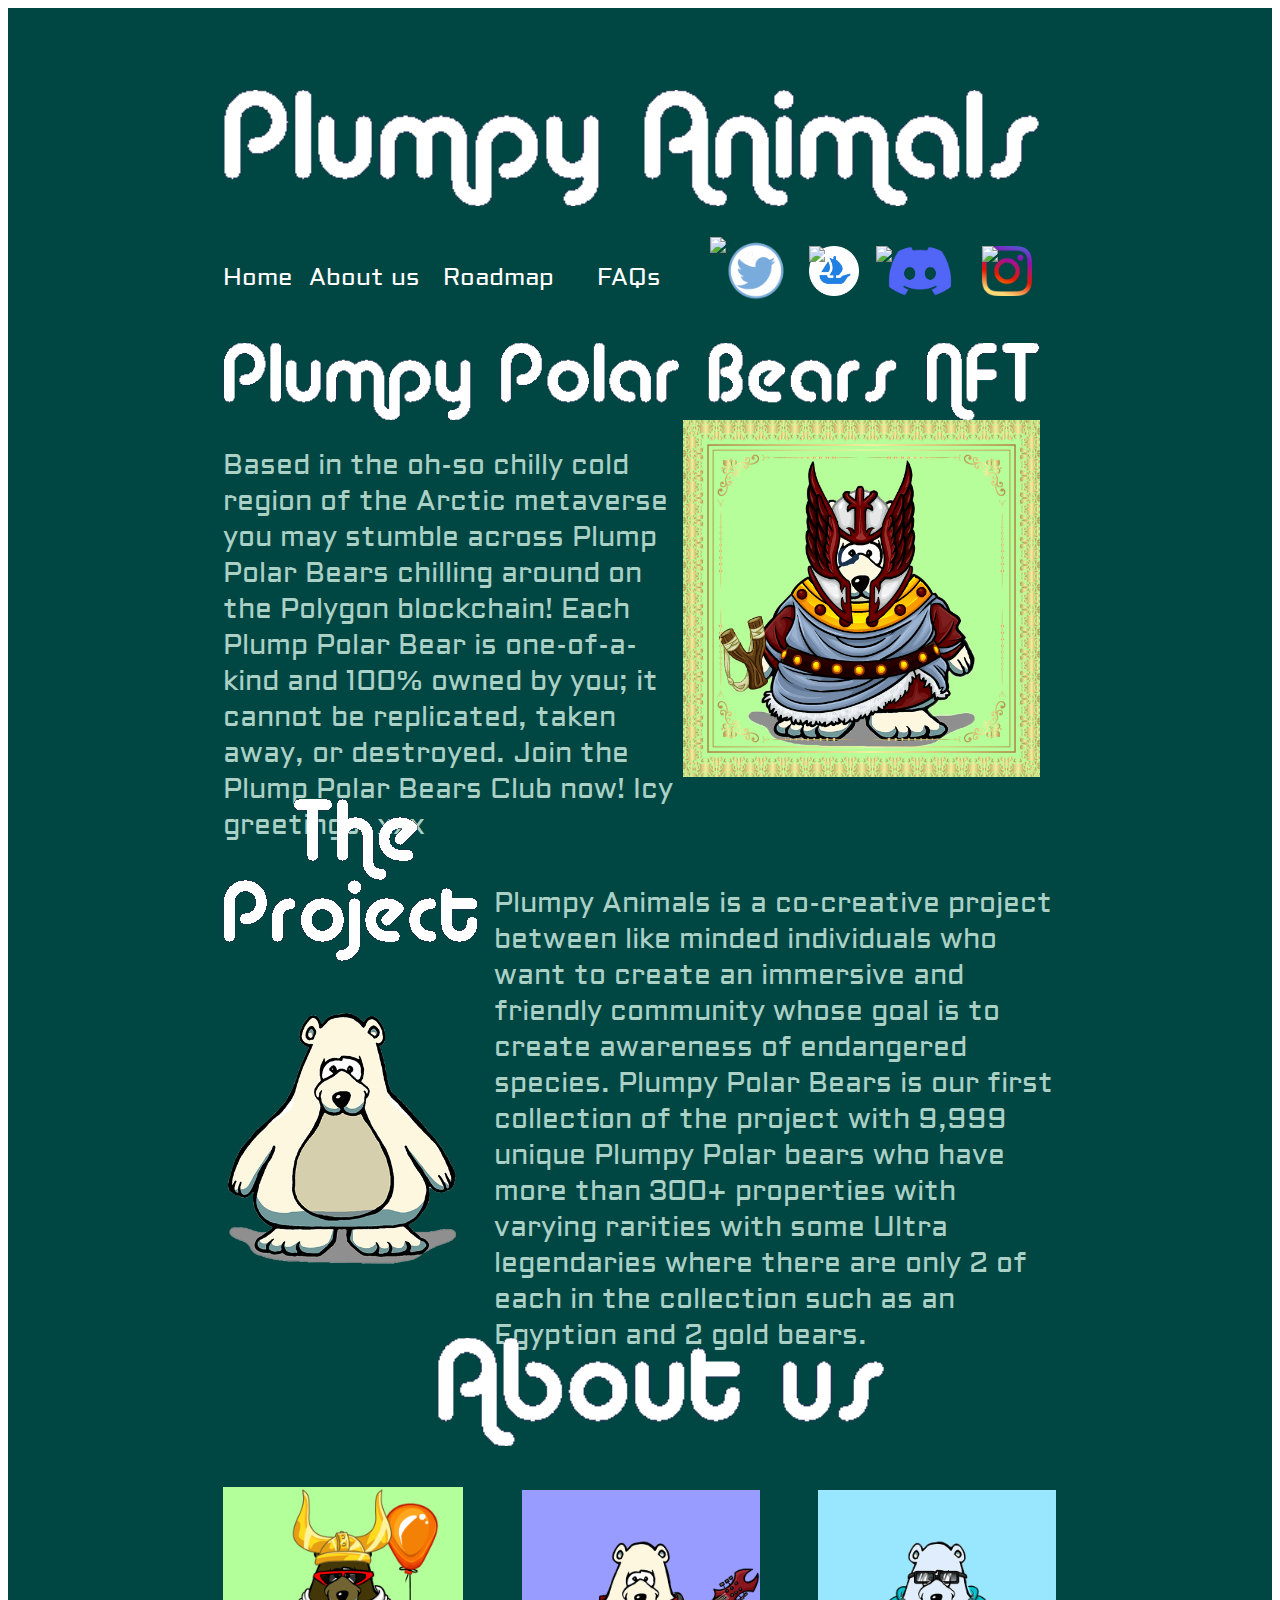
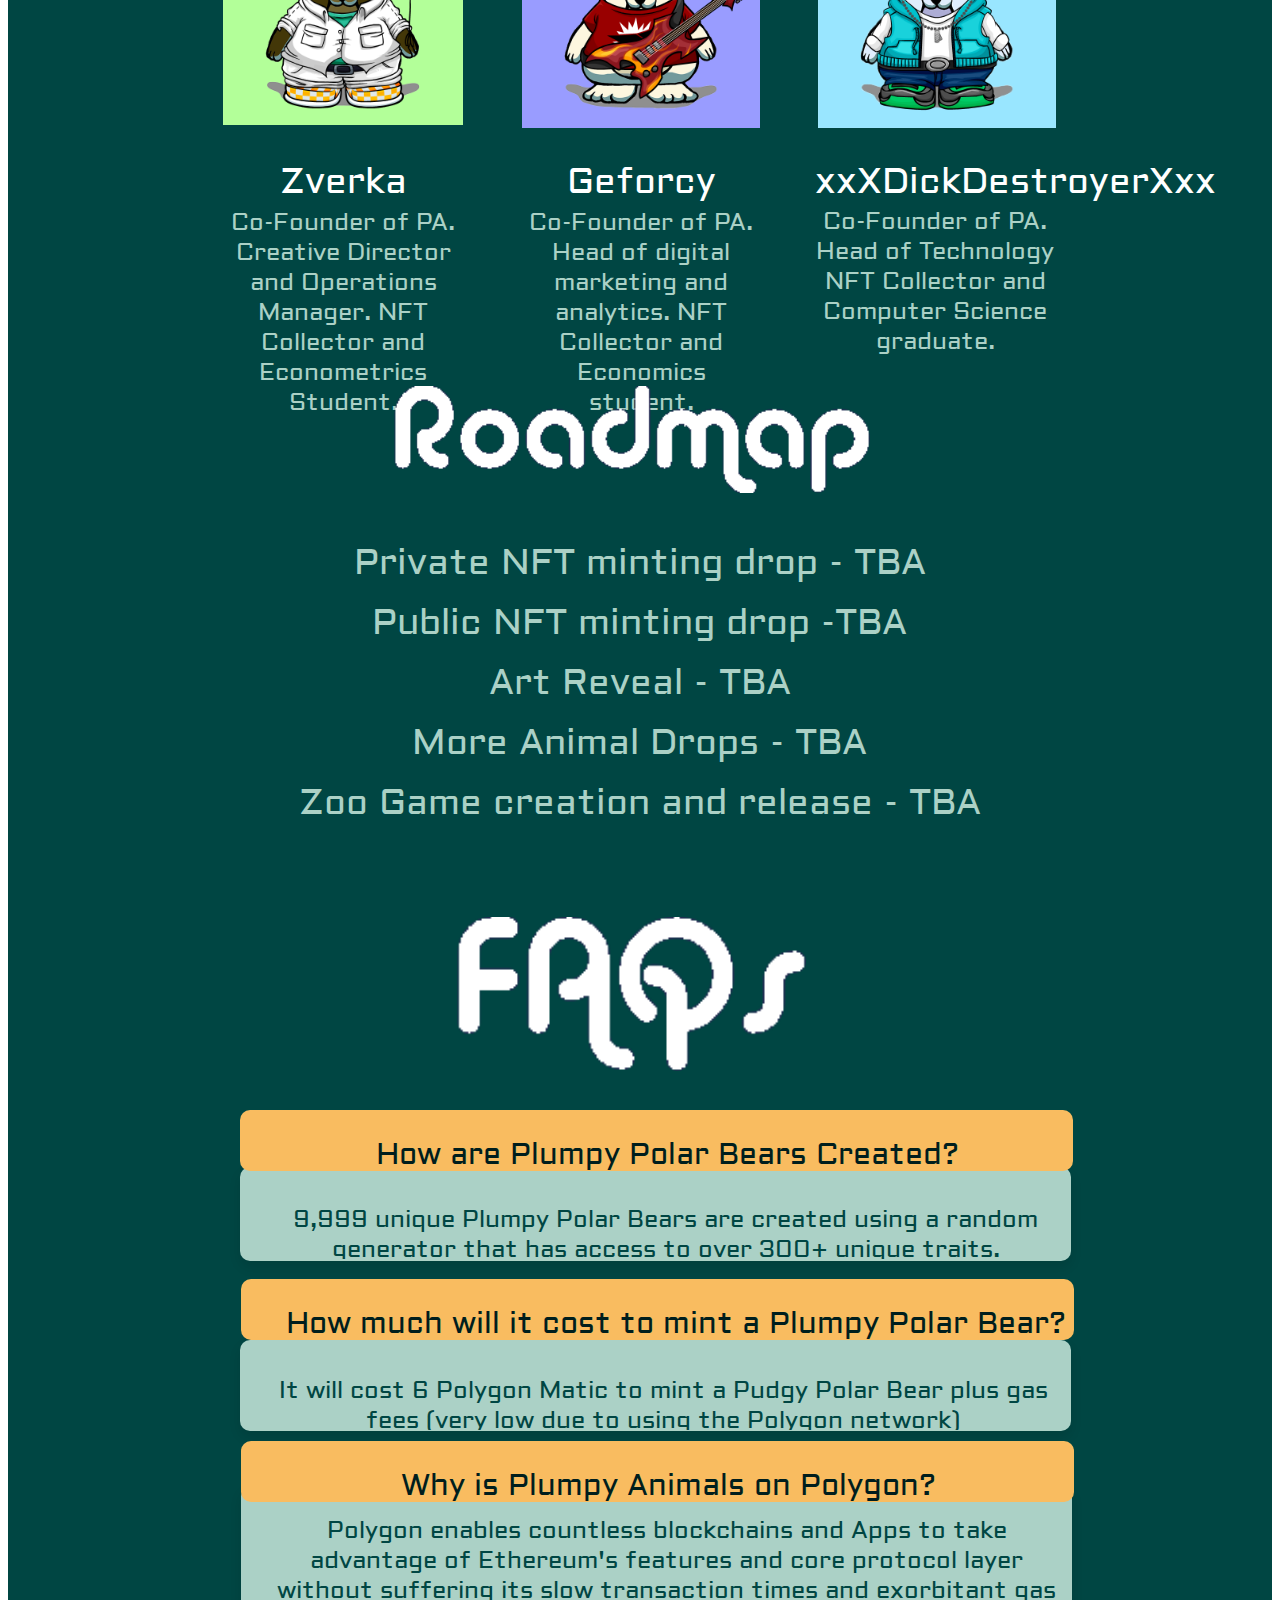
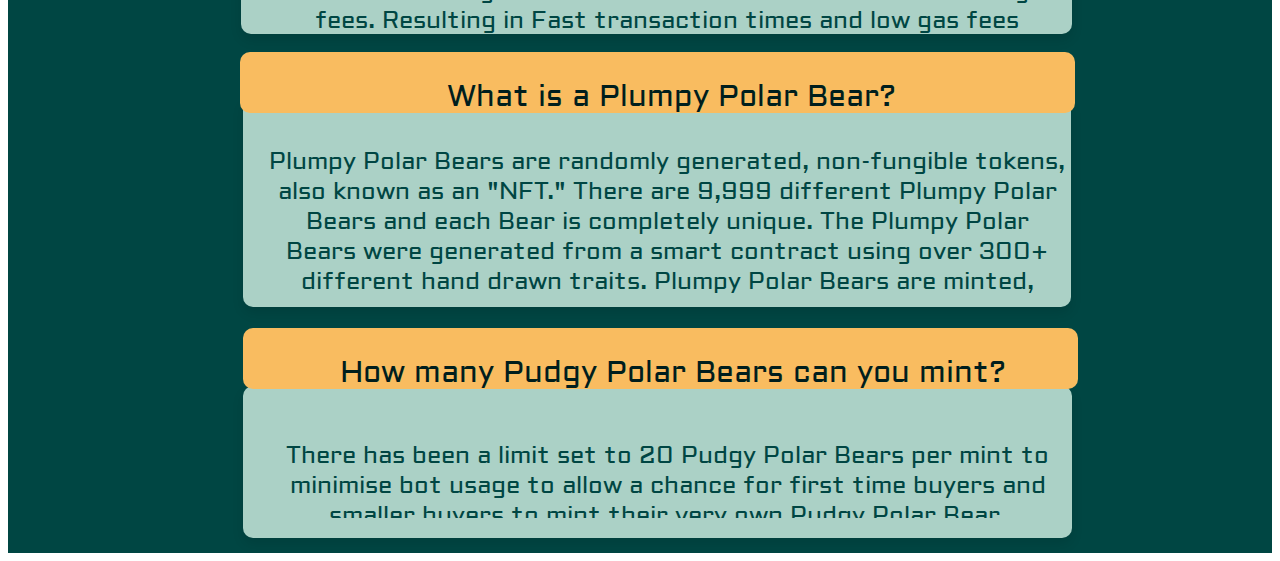
==== Practice.html @ f03368e9 "2" ====
<!DOCTYPE html>
<html><head><link href="https://fonts.googleapis.com/css?family=Aldrich&display=swap" rel="stylesheet" /><link href="./css/main.css" rel="stylesheet" /><title>Plumpy Animals</title></head>
<body><div class="v17_3">
    <div class="v189_904">
    </div><div class="v189_905"></div>
    <div class="Plumpy_Animals"></div>
    <div class="Plumpy_Polar_Bears_NFT"></div>
    <span class="v39_5">Based in the oh-so chilly cold region of the Arctic metaverse you may stumble across Plump Polar Bears chilling around on the Polygon blockchain! Each Plump Polar Bear is one-of-a-kind and 100% owned by you; it cannot be replicated, taken away, or destroyed. Join the Plump Polar Bears Club now! Icy greetings, xxx</span>
    <div class="Gif"></div>
    <div class="Gif_Boarder"></div>
    <div class="White_Bear"></div>
    <span class="v48_54">Plumpy Animals is a co-creative project between like minded individuals who want to create an immersive and friendly community whose goal is to create awareness of endangered species. Plumpy Polar Bears is our first collection of the project with 9,999 unique Plumpy Polar bears who have more than 300+ properties with varying rarities with some Ultra legendaries where there are only 2 of each in the collection such as an Egyption and 2 gold bears.</span>
    <div class="The"></div>
    <div class="Project"></div>
    <div class="About_us"></div>
    <div class="Profile3"></div>
    <div class="Profile2"></div>
    <div class="Profile1"></div>
    <span class="v42_19">xxXDickDestroyerXxx</span>
    <span class="v42_18">Geforcy</span>
    <span class="v42_13">Zverka</span>
    <span class="v42_17">Co-Founder of PA. Head of Technology NFT Collector and Computer Science graduate.</span>
    <span class="v48_32">Co-Founder of PA. Head of digital marketing and analytics. NFT Collector and Economics student.</span>
    <span class="v48_30">Co-Founder of PA. Creative Director and Operations Manager. NFT Collector and Econometrics Student.</span>
    <div class="Roadmap"></div>
    <span class="Private">Private NFT minting drop - TBA</span>
    <span class="Public">Public NFT minting drop -TBA</span>
    <span class="Art">Art Reveal - TBA</span>
    <span class="Drops">More Animal Drops - TBA</span>
    <span class="Game">Zoo Game creation and release - TBA</span>
        <div class="FAQs"></div>
    <div class="v117_274"><div class="v117_275"><span class="v117_276">9,999 unique Plumpy Polar Bears are created using a random generator that has access to over 300+ unique traits.</span></div></div>
    <div class="v117_283"><div class="v117_284"><span class="v117_285">It will cost 6 Polygon Matic to mint a Pudgy Polar Bear plus gas fees (very low due to using the Polygon network)</span></div></div>
    <div class="v117_286"><div class="v117_287"><span class="v117_288">Polygon enables countless blockchains and Apps to take advantage of Ethereum's features and core protocol layer without suffering its slow transaction times and exorbitant gas fees. Resulting in Fast transaction times and low gas fees meaning smooth trading.</span></div></div>
    <div class="v117_210"><div class="v117_211"><span class="v117_212">How are Plumpy Polar Bears Created? </span></div></div>
    <div class="v117_215"><div class="v117_217"><span class="v117_218">How much will it cost to mint a Plumpy Polar Bear? </span></div></div>
    <div class="v117_240"><div class="v117_242"><span class="v117_243">Why is Plumpy Animals on Polygon? </span></div></div>
    <span class="v150_7">Home</span>
    <span class="v150_9">About us</span>
    <span class="v117_309">FAQs</span>
    <div class="v133_18"></div>
    <div class="v133_19"></div>
    <div class="v133_20"></div>
    <div class="v133_21"></div>
    <span class="v155_14">Roadmap</span>
    <div class="v117_292"><div class="v117_293"><span class="v117_294">There has been a limit set to 20 Pudgy Polar Bears per mint to minimise bot usage to allow a chance for first time buyers and smaller buyers to mint their very own Pudgy Polar Bear.</span></div></div>
    <div class="v117_289"><div class="v117_290"><span class="v117_291">Plumpy Polar Bears are randomly generated, non-fungible tokens, also known as an "NFT." There are 9,999 different Plumpy Polar Bears and each Bear is completely unique. The Plumpy Polar Bears were generated from a smart contract using over 300+ different hand drawn traits. Plumpy Polar Bears are minted, stored, and traded on the Polygon blockchain.</span></div></div>
    <div class="v117_230"><div class="v117_232"><span class="v117_233">How many Pudgy Polar Bears can you mint? </span></div></div>
    <div class="v117_225"><div class="v117_227"><span class="v117_228">What is a Plumpy Polar Bear? </span></div></div></div></body></html>   
    <div class="Opensea"><a href="https://opensea.io/collection/plumpy-polar-bears"target=_blank><img src="D:/images/Opensea.png"></a></div>
    <div class="Instagram"><a href="https://www.instagram.com/plumpyanimalsnft/"target=_blank><img src="D:/images/Instagram.png"/></a></div>
    <div class="Discord"><a href="https://www.instagram.com/plumpyanimalsnft/"target=_blank><img src="D:/images/Discord.png"/></a></div>
    <div class="Twitter"><a href="https://www.instagram.com/plumpyanimalsnft/"target=_blank><img src="D:/images/Discord.png"/></a></div>
---- css/main.css ----
* {
  box-sizing: border-box;
}
body {
  font-size: 14px;
}
.v17_3 {
  width: 100%;
  height: 3745px;
  background: rgba(0,70,67,1);
  opacity: 1;
  position: relative;
  top: 0px;
  left: 0px;
  overflow: hidden;
}
.v189_904 {
  width: 287px;
  height: 100%;
  background: rgba(0,70,67,1);
  opacity: 1;
  position: absolute;
  top: 4px;
  left: 0px;
  overflow: hidden;
}
.v189_905 {
  width: 287px;
  height: 100%;
  background: rgba(0,70,67,1);
  opacity: 1;
  position: absolute;
  top: 23px;
  left: 1057px;
  overflow: hidden;
}
.Plumpy_Animals {
  width: 817px;
  height: 116px;
  background: url("../images/Plumpy_Animals.png");
  background-repeat: no-repeat;
  background-position: center center;
  background-size: cover;
  opacity: 1;
  position: absolute;
  top: 82px;
  left: 215px;
  overflow: hidden;
}
.Plumpy_Polar_Bears_NFT {
  width: 817px;
  height: 77px;
  background: url("../images/Plumpy_Polar_Bears_NFT.png");
  background-repeat: no-repeat;
  background-position: center center;
  background-size: cover;
  opacity: 1;
  position: absolute;
  top: 335px;
  left: 215px;
  overflow: hidden;
}
.v39_5 {
  width: 467px;
  color: rgba(171,209,198,1);
  position: absolute;
  top: 440px;
  left: 215px;
  font-family: Aldrich;
  font-weight: Regular;
  font-size: 28px;
  opacity: 1;
  text-align: left;
}
.Gif {
  width: 357px;
  height: 357px;
  background: url("../images/Gif.png");
  background-repeat: no-repeat;
  background-position: center center;
  background-size: cover;
  opacity: 1;
  position: absolute;
  top: 412px;
  left: 675px;
  overflow: hidden;
}
.Gif_Boarder {
  width: 357px;
  height: 357px;
  background: url("../images/Gif_Boarder.png");
  background-repeat: no-repeat;
  background-position: center center;
  background-size: cover;
  opacity: 1;
  position: absolute;
  top: 412px;
  left: 675px;
  overflow: hidden;
}
.White_Bear {
  width: 357px;
  height: 357px;
  background: url("../images/White_Bear.png");
  background-repeat: no-repeat;
  background-position: center center;
  background-size: cover;
  opacity: 1;
  position: absolute;
  top: 928px;
  left: 156px;
  overflow: hidden;
}
.v48_54 {
  width: 562px;
  color: rgba(171,209,198,1);
  position: absolute;
  top: 878px;
  left: 486px;
  font-family: Aldrich;
  font-weight: Regular;
  font-size: 28px;
  opacity: 1;
  text-align: left;
}
.The {
  width: 125px;
  height: 81px;
  background: url("../images/The.png");
  background-repeat: no-repeat;
  background-position: center center;
  background-size: cover;
  opacity: 1;
  position: absolute;
  top: 791px;
  left: 285px;
  overflow: hidden;
}
.Project {
  width: 255px;
  height: 81px;
  background: url("../images/Project.png");
  background-repeat: no-repeat;
  background-position: center center;
  background-size: cover;
  opacity: 1;
  position: absolute;
  top: 872px;
  left: 215px;
  overflow: hidden;
}
.About_us {
  width: 448px;
  height: 108px;
  background: url("../images/About_us.png");
  background-repeat: no-repeat;
  background-position: center center;
  background-size: cover;
  opacity: 1;
  position: absolute;
  top: 1330px;
  left: 429px;
  overflow: hidden;
}
.Profile3 {
  width: 238px;
  height: 238px;
  background: url("../images/Profile3.png");
  background-repeat: no-repeat;
  background-position: center center;
  background-size: cover;
  opacity: 1;
  position: absolute;
  top: 1482px;
  left: 810px;
  overflow: hidden;
}
.Profile2 {
  width: 238px;
  height: 238px;
  background: url("../images/Profile2.png");
  background-repeat: no-repeat;
  background-position: center center;
  background-size: cover;
  opacity: 1;
  position: absolute;
  top: 1482px;
  left: 514px;
  overflow: hidden;
}
.Profile1 {
  width: 240px;
  height: 238px;
  background: url("../images/Profile1.png");
  background-repeat: no-repeat;
  background-position: center center;
  background-size: cover;
  opacity: 1;
  position: absolute;
  top: 1479px;
  left: 215px;
  overflow: hidden;
}
.v42_19 {
  width: 240px;
  color: rgba(255,255,255,1);
  position: absolute;
  top: 1751px;
  left: 807px;
  font-family: Aldrich;
  font-weight: Regular;
  font-size: 36px;
  opacity: 1;
  text-align: center;
}
.v42_18 {
  width: 240px;
  color: rgba(255,255,255,1);
  position: absolute;
  top: 1751px;
  left: 513px;
  font-family: Aldrich;
  font-weight: Regular;
  font-size: 36px;
  opacity: 1;
  text-align: center;
}
.v42_13 {
  width: 240px;
  color: rgba(255,255,255,1);
  position: absolute;
  top: 1751px;
  left: 215px;
  font-family: Aldrich;
  font-weight: Regular;
  font-size: 36px;
  opacity: 1;
  text-align: center;
}
.v42_17 {
  width: 240px;
  color: rgba(171,209,198,1);
  position: absolute;
  top: 1799px;
  left: 807px;
  font-family: Aldrich;
  font-weight: Regular;
  font-size: 24px;
  opacity: 1;
  text-align: center;
}
.v48_32 {
  width: 240px;
  color: rgba(171,209,198,1);
  position: absolute;
  top: 1800px;
  left: 513px;
  font-family: Aldrich;
  font-weight: Regular;
  font-size: 24px;
  opacity: 1;
  text-align: center;
}
.v48_30 {
  width: 240px;
  color: rgba(171,209,198,1);
  position: absolute;
  top: 1800px;
  left: 215px;
  font-family: Aldrich;
  font-weight: Regular;
  font-size: 24px;
  opacity: 1;
  text-align: center;
}
.Roadmap {
  width: 476px;
  height: 107px;
  background: url("../images/Roadmap.png");
  background-repeat: no-repeat;
  background-position: center center;
  background-size: cover;
  opacity: 1;
  position: absolute;
  top: 1978px;
  left: 386px;
  overflow: hidden;
}
.Private {
  width: 833px;
  color: rgba(171,209,198,1);
  position: absolute;
  top: 2132px;
  left: 215px;
  font-family: Aldrich;
  font-weight: Regular;
  font-size: 36px;
  opacity: 1;
  text-align: center;
}
.Public {
  width: 833px;
  color: rgba(171,209,198,1);
  position: absolute;
  top: 2192px;
  left: 215px;
  font-family: Aldrich;
  font-weight: Regular;
  font-size: 36px;
  opacity: 1;
  text-align: center;
}
.Art {
  width: 833px;
  color: rgba(171,209,198,1);
  position: absolute;
  top: 2252px;
  left: 215px;
  font-family: Aldrich;
  font-weight: Regular;
  font-size: 36px;
  opacity: 1;
  text-align: center;
}
.Drops {
  width: 833px;
  color: rgba(171,209,198,1);
  position: absolute;
  top: 2312px;
  left: 215px;
  font-family: Aldrich;
  font-weight: Regular;
  font-size: 36px;
  opacity: 1;
  text-align: center;
}
.Game {
  width: 833px;
  color: rgba(171,209,198,1);
  position: absolute;
  top: 2372px;
  left: 215px;
  font-family: Aldrich;
  font-weight: Regular;
  font-size: 36px;
  opacity: 1;
  text-align: center;
}
.FAQs {
  width: 349px;
  height: 154px;
  background: url("../images/FAQs.png");
  background-repeat: no-repeat;
  background-position: center center;
  background-size: cover;
  opacity: 1;
  position: absolute;
  top: 2509px;
  left: 449px;
  overflow: hidden;
}
.v117_274 {
  width: 831px;
  height: 94px;
  background: rgba(171,209,198,1);
  padding: 16px 8px;
  margin: 17px;
  opacity: 1;
  position: absolute;
  top: 2742px;
  left: 215px;
  border-top-left-radius: 10px;
  border-top-right-radius: 10px;
  border-bottom-left-radius: 10px;
  border-bottom-right-radius: 10px;
  box-shadow: 0px 6px 12px rgba(0, 0, 0, 0.10000000149011612);
  overflow: hidden;
}
.v117_275 {
  width: 815px;
  height: 62px;
  background: url("../images/v117_275.png");
  background-repeat: no-repeat;
  background-position: center center;
  background-size: cover;
  padding: 8px 8px;
  margin: 10px;
  opacity: 1;
  position: absolute;
  top: 20px;
  left: 8px;
  overflow: hidden;
}
.v117_276 {
  width: 799px;
  color: rgba(0,70,67,1);
  position: absolute;
  top: 8px;
  left: 8px;
  font-family: Aldrich;
  font-weight: Regular;
  font-size: 24px;
  opacity: 1;
  text-align: center;
}
.v117_283 {
  width: 831px;
  height: 91px;
  background: rgba(171,209,198,1);
  padding: 16px 8px;
  margin: 17px;
  opacity: 1;
  position: absolute;
  top: 2915px;
  left: 215px;
  border-top-left-radius: 10px;
  border-top-right-radius: 10px;
  border-bottom-left-radius: 10px;
  border-bottom-right-radius: 10px;
  box-shadow: 0px 6px 12px rgba(0, 0, 0, 0.10000000149011612);
  overflow: hidden;
}
.v117_284 {
  width: 810px;
  height: 62px;
  background: url("../images/v117_284.png");
  background-repeat: no-repeat;
  background-position: center center;
  background-size: cover;
  padding: 8px 8px;
  margin: 10px;
  opacity: 1;
  position: absolute;
  top: 18px;
  left: 8px;
  overflow: hidden;
}
.v117_285 {
  width: 794px;
  color: rgba(0,70,67,1);
  position: absolute;
  top: 8px;
  left: 8px;
  font-family: Aldrich;
  font-weight: Regular;
  font-size: 24px;
  opacity: 1;
  text-align: center;
}
.v117_286 {
  width: 831px;
  height: 148px;
  background: rgba(171,209,198,1);
  padding: 16px 8px;
  margin: 17px;
  opacity: 1;
  position: absolute;
  top: 3061px;
  left: 216px;
  border-top-left-radius: 10px;
  border-top-right-radius: 10px;
  border-bottom-left-radius: 10px;
  border-bottom-right-radius: 10px;
  box-shadow: 0px 6px 12px rgba(0, 0, 0, 0.10000000149011612);
  overflow: hidden;
}
.v117_287 {
  width: 815px;
  height: 131px;
  background: url("../images/v117_287.png");
  background-repeat: no-repeat;
  background-position: center center;
  background-size: cover;
  padding: 8px 8px;
  margin: 10px;
  opacity: 1;
  position: absolute;
  top: 12px;
  left: 8px;
  overflow: hidden;
}
.v117_288 {
  width: 799px;
  color: rgba(0,70,67,1);
  position: absolute;
  top: 8px;
  left: 8px;
  font-family: Aldrich;
  font-weight: Regular;
  font-size: 24px;
  opacity: 1;
  text-align: center;
}
.v117_210 {
  width: 833px;
  height: 61px;
  background: rgba(249,188,96,1);
  padding: 8px 8px;
  margin: 17px;
  opacity: 1;
  position: absolute;
  top: 2685px;
  left: 215px;
  border-top-left-radius: 10px;
  border-top-right-radius: 10px;
  border-bottom-left-radius: 10px;
  border-bottom-right-radius: 10px;
  overflow: hidden;
}
.v117_211 {
  width: 778px;
  height: 45px;
  background: url("../images/v117_211.png");
  background-repeat: no-repeat;
  background-position: center center;
  background-size: cover;
  padding: 8px 8px;
  margin: 10px;
  opacity: 1;
  position: absolute;
  top: 8px;
  left: 8px;
  overflow: hidden;
}
.v117_212 {
  width: 803px;
  color: rgba(0,30,29,1);
  position: absolute;
  top: 8px;
  left: 8px;
  font-family: Aldrich;
  font-weight: Regular;
  font-size: 30px;
  opacity: 1;
  text-align: center;
}
.v117_215 {
  width: 833px;
  height: 61px;
  background: rgba(249,188,96,1);
  padding: 8px 8px;
  margin: 17px;
  opacity: 1;
  position: absolute;
  top: 2854px;
  left: 216px;
  border-top-left-radius: 10px;
  border-top-right-radius: 10px;
  border-bottom-left-radius: 10px;
  border-bottom-right-radius: 10px;
  overflow: hidden;
}
.v117_217 {
  width: 818px;
  height: 45px;
  background: url("../images/v117_217.png");
  background-repeat: no-repeat;
  background-position: center center;
  background-size: cover;
  padding: 8px 8px;
  margin: 10px;
  opacity: 1;
  position: absolute;
  top: 8px;
  left: 8px;
  overflow: hidden;
}
.v117_218 {
  width: 818px;
  color: rgba(0,30,29,1);
  position: absolute;
  top: 8px;
  left: 8px;
  font-family: Aldrich;
  font-weight: Regular;
  font-size: 30px;
  opacity: 1;
  text-align: center;
}
.v117_240 {
  width: 833px;
  height: 61px;
  background: rgba(249,188,96,1);
  padding: 8px 8px;
  margin: 17px;
  opacity: 1;
  position: absolute;
  top: 3016px;
  left: 216px;
  border-top-left-radius: 10px;
  border-top-right-radius: 10px;
  border-bottom-left-radius: 10px;
  border-bottom-right-radius: 10px;
  overflow: hidden;
}
.v117_242 {
  width: 818px;
  height: 45px;
  background: url("../images/v117_242.png");
  background-repeat: no-repeat;
  background-position: center center;
  background-size: cover;
  padding: 8px 8px;
  margin: 10px;
  opacity: 1;
  position: absolute;
  top: 8px;
  left: 8px;
  overflow: hidden;
}
.v117_243 {
  width: 818px;
  color: rgba(0,30,29,1);
  position: absolute;
  top: 8px;
  left: 0px;
  font-family: Aldrich;
  font-weight: Regular;
  font-size: 30px;
  opacity: 1;
  text-align: center;
}
.v150_7 {
  width: 70px;
  color: rgba(255,255,255,1);
  position: absolute;
  top: 255px;
  left: 215px;
  font-family: Aldrich;
  font-weight: Regular;
  font-size: 24px;
  opacity: 1;
  text-align: left;
}
.v150_9 {
  width: 110px;
  color: rgba(255,255,255,1);
  position: absolute;
  top: 255px;
  left: 301px;
  font-family: Aldrich;
  font-weight: Regular;
  font-size: 24px;
  opacity: 1;
  text-align: left;
}
.v117_309 {
  width: 64px;
  color: rgba(255,255,255,1);
  position: absolute;
  top: 255px;
  left: 589px;
  font-family: Aldrich;
  font-weight: Regular;
  font-size: 24px;
  opacity: 1;
  text-align: left;
}
.Instagram {
  width: 50px;
  height: 50px;
  background: url("../images/Instagram.png");
  background-repeat: no-repeat;
  background-position: center center;
  background-size: cover;
  opacity: 1;
  position: absolute;
  top: 246px;
  left: 982px;
  overflow: hidden;
}
.Discord {
  width: 88px;
  height: 50px;
  background: url("../images/Discord.png");
  background-repeat: no-repeat;
  background-position: center center;
  background-size: cover;
  opacity: 1;
  position: absolute;
  top: 246px;
  left: 876px;
  overflow: hidden;
}
.v133_18 {
  width: 106px;
  height: 1px;
  background: url("../images/v133_18.png");
  background-repeat: no-repeat;
  background-position: center center;
  background-size: cover;
  opacity: 1;
  position: absolute;
  top: 755px;
  left: 103px;
  overflow: hidden;
}
.v133_19 {
  width: 109px;
  height: 1px;
  background: url("../images/v133_19.png");
  background-repeat: no-repeat;
  background-position: center center;
  background-size: cover;
  opacity: 1;
  position: absolute;
  top: 1292px;
  left: 109px;
  overflow: hidden;
}
.v133_20 {
  width: 131px;
  height: 3px;
  background: url("../images/v133_20.png");
  background-repeat: no-repeat;
  background-position: center center;
  background-size: cover;
  opacity: 1;
  position: absolute;
  top: 1947px;
  left: 87px;
  overflow: hidden;
}
.v133_21 {
  width: 234px;
  height: 10px;
  background: url("../images/v133_21.png");
  background-repeat: no-repeat;
  background-position: center center;
  background-size: cover;
  opacity: 1;
  position: absolute;
  top: 2460px;
  left: 89px;
  overflow: hidden;
}
.v155_14 {
  width: 112px;
  color: rgba(255,255,255,1);
  position: absolute;
  top: 255px;
  left: 435px;
  font-family: Aldrich;
  font-weight: Regular;
  font-size: 24px;
  opacity: 1;
  text-align: left;
}
.Opensea {
  width: 50px;
  height: 50px;
  background: url("../images/Opensea.png");
  background-repeat: no-repeat;
  background-position: center center;
  background-size: cover;
  opacity: 1;
  position: absolute;
  top: 246px;
  left: 809px;
  overflow: hidden;
}
.v117_292 {
  width: 829px;
  height: 152px;
  background: rgba(171,209,198,1);
  padding: 16px 8px;
  margin: 17px;
  opacity: 1;
  position: absolute;
  top: 3561px;
  left: 218px;
  border-top-left-radius: 10px;
  border-top-right-radius: 10px;
  border-bottom-left-radius: 10px;
  border-bottom-right-radius: 10px;
  box-shadow: 0px 6px 12px rgba(0, 0, 0, 0.10000000149011612);
  overflow: hidden;
}
.v117_293 {
  width: 813px;
  height: 85px;
  background: url("../images/v117_293.png");
  background-repeat: no-repeat;
  background-position: center center;
  background-size: cover;
  padding: 8px 8px;
  margin: 10px;
  opacity: 1;
  position: absolute;
  top: 37px;
  left: 8px;
  overflow: hidden;
}
.v117_294 {
  width: 797px;
  color: rgba(0,70,67,1);
  position: absolute;
  top: 8px;
  left: 8px;
  font-family: Aldrich;
  font-weight: Regular;
  font-size: 24px;
  opacity: 1;
  text-align: center;
}
.v117_289 {
  width: 828px;
  height: 210px;
  background: rgba(171,209,198,1);
  padding: 16px 8px;
  margin: 17px;
  opacity: 1;
  position: absolute;
  top: 3272px;
  left: 218px;
  border-top-left-radius: 10px;
  border-top-right-radius: 10px;
  border-bottom-left-radius: 10px;
  border-bottom-right-radius: 10px;
  box-shadow: 0px 6px 12px rgba(0, 0, 0, 0.10000000149011612);
  overflow: hidden;
}
.v117_290 {
  width: 812px;
  height: 154px;
  background: url("../images/v117_290.png");
  background-repeat: no-repeat;
  background-position: center center;
  background-size: cover;
  padding: 8px 8px;
  margin: 10px;
  opacity: 1;
  position: absolute;
  top: 32px;
  left: 8px;
  overflow: hidden;
}
.v117_291 {
  width: 796px;
  color: rgba(0,70,67,1);
  position: absolute;
  top: 8px;
  left: 8px;
  font-family: Aldrich;
  font-weight: Regular;
  font-size: 24px;
  opacity: 1;
  text-align: center;
}
.v117_230 {
  width: 835px;
  height: 61px;
  background: rgba(249,188,96,1);
  padding: 8px 8px;
  margin: 17px;
  opacity: 1;
  position: absolute;
  top: 3503px;
  left: 218px;
  border-top-left-radius: 10px;
  border-top-right-radius: 10px;
  border-bottom-left-radius: 10px;
  border-bottom-right-radius: 10px;
  overflow: hidden;
}
.v117_232 {
  width: 778px;
  height: 45px;
  background: url("../images/v117_232.png");
  background-repeat: no-repeat;
  background-position: center center;
  background-size: cover;
  padding: 8px 8px;
  margin: 10px;
  opacity: 1;
  position: absolute;
  top: 8px;
  left: 8px;
  overflow: hidden;
}
.v117_233 {
  width: 807px;
  color: rgba(0,30,29,1);
  position: absolute;
  top: 8px;
  left: 8px;
  font-family: Aldrich;
  font-weight: Regular;
  font-size: 30px;
  opacity: 1;
  text-align: center;
}
.v117_225 {
  width: 835px;
  height: 61px;
  background: rgba(249,188,96,1);
  padding: 8px 8px;
  margin: 17px;
  opacity: 1;
  position: absolute;
  top: 3227px;
  left: 215px;
  border-top-left-radius: 10px;
  border-top-right-radius: 10px;
  border-bottom-left-radius: 10px;
  border-bottom-right-radius: 10px;
  overflow: hidden;
}
.v117_227 {
  width: 778px;
  height: 45px;
  background: url("../images/v117_227.png");
  background-repeat: no-repeat;
  background-position: center center;
  background-size: cover;
  padding: 8px 8px;
  margin: 10px;
  opacity: 1;
  position: absolute;
  top: 8px;
  left: 8px;
  overflow: hidden;
}
.v117_228 {
  width: 810px;
  color: rgba(0,30,29,1);
  position: absolute;
  top: 8px;
  left: 8px;
  font-family: Aldrich;
  font-weight: Regular;
  font-size: 30px;
  opacity: 1;
  text-align: center;
}
.Twitter {
  width: 86px;
  height: 64px;
  background: url("../images/Twitter.png");
  background-repeat: no-repeat;
  background-position: center center;
  background-size: cover;
  opacity: 1;
  position: absolute;
  top: 237px;
  left: 710px;
  overflow: hidden;
}
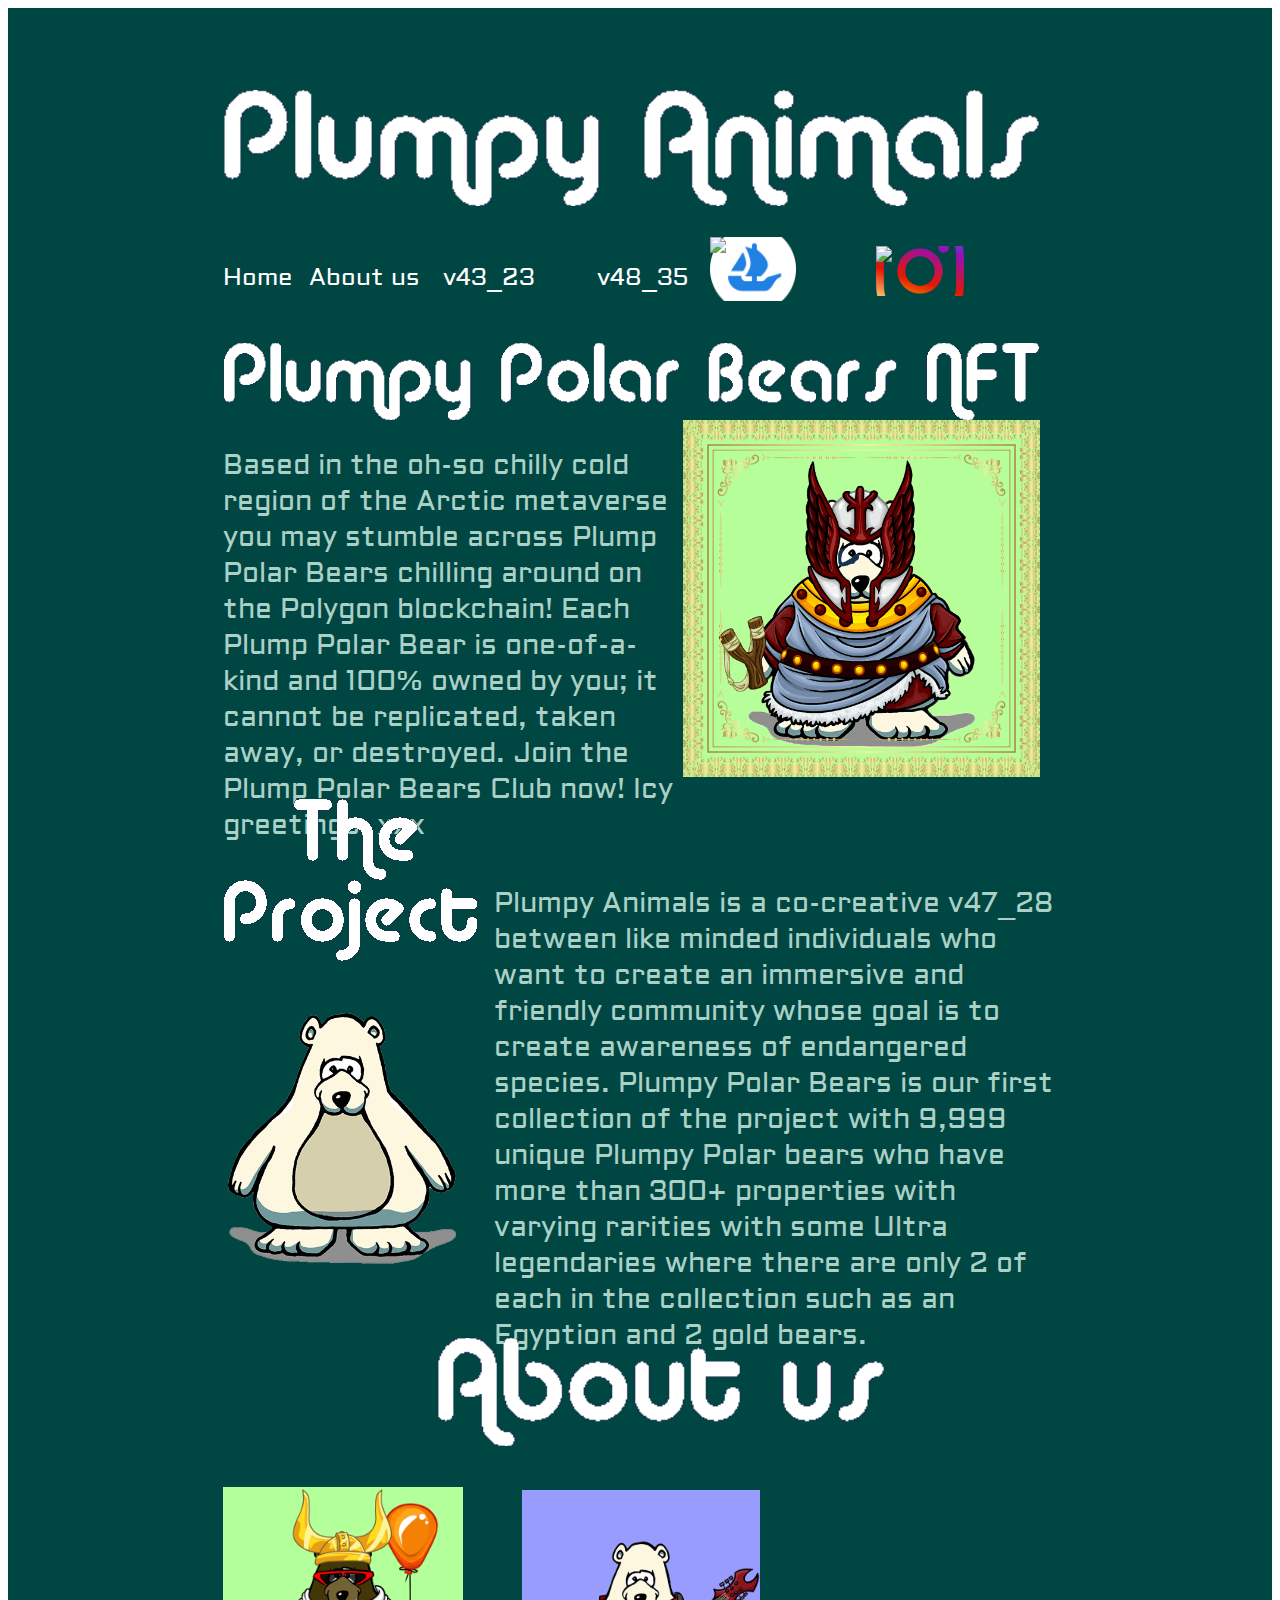
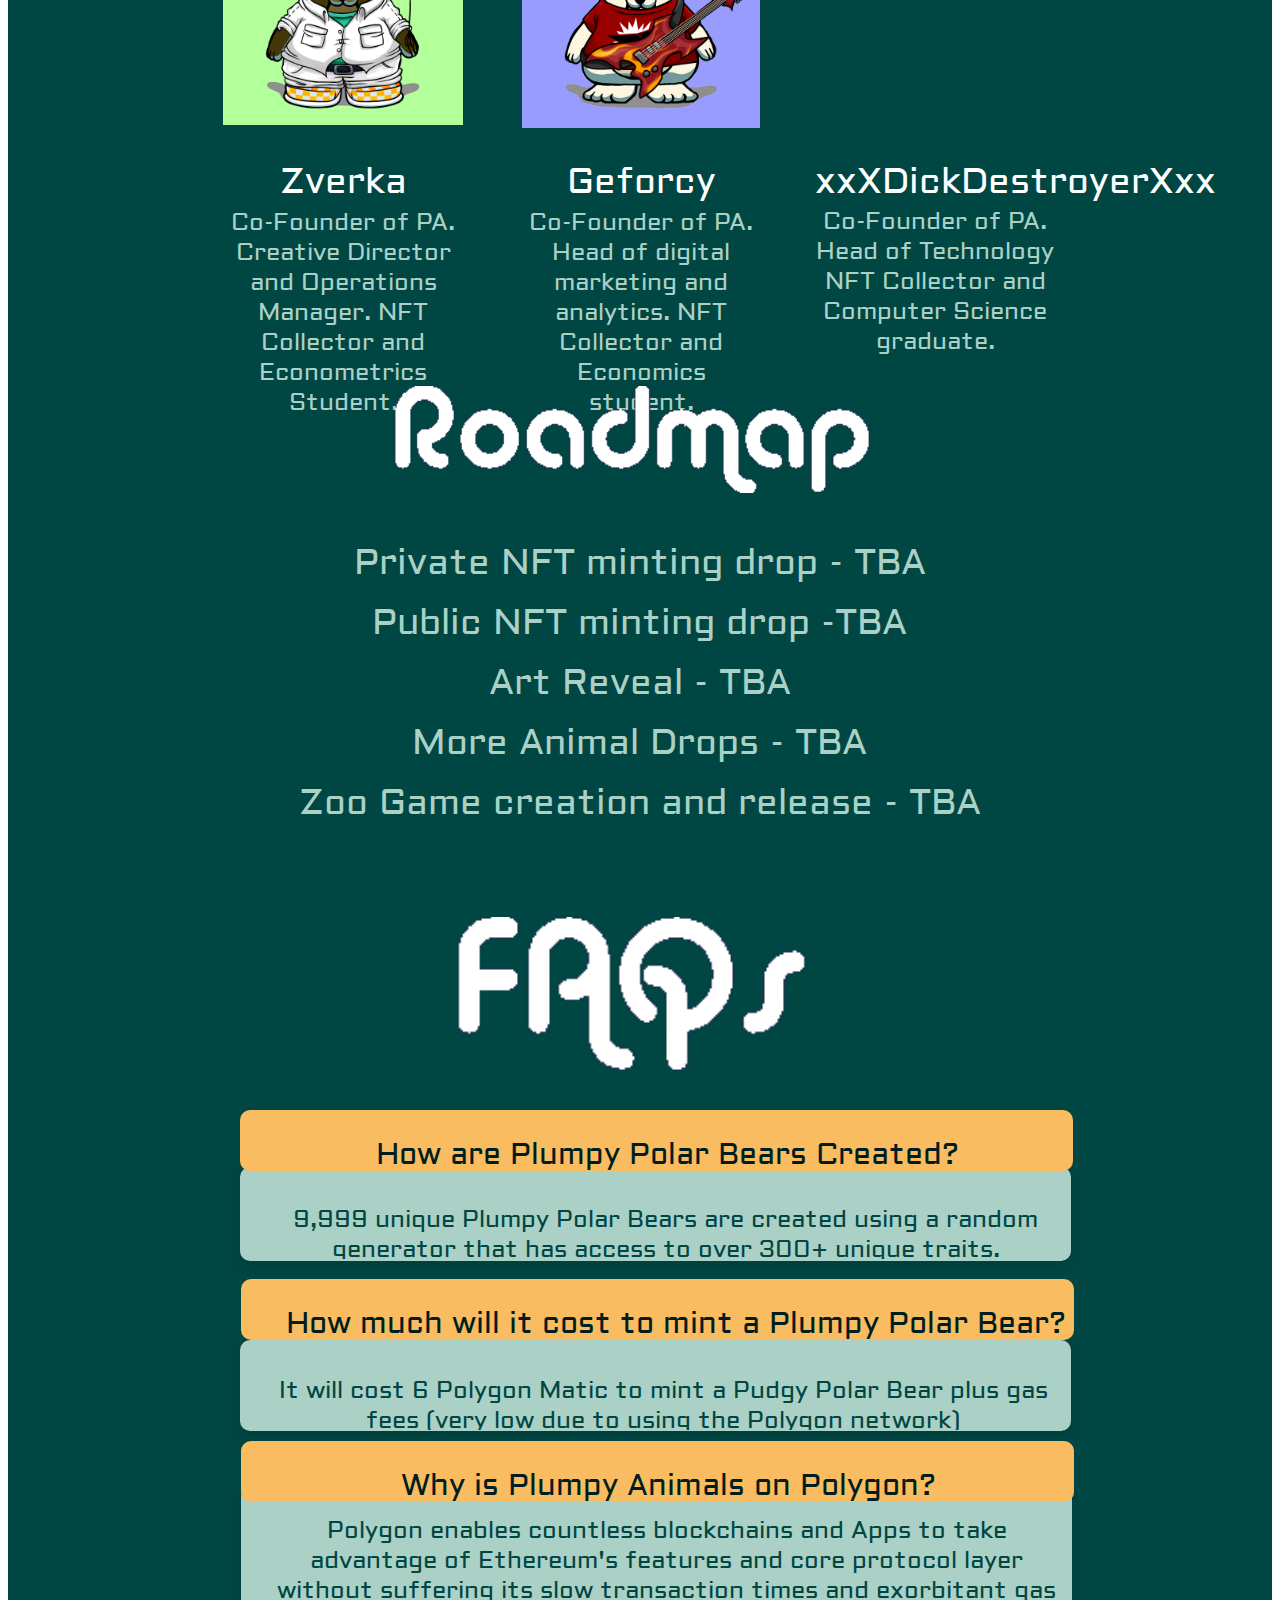
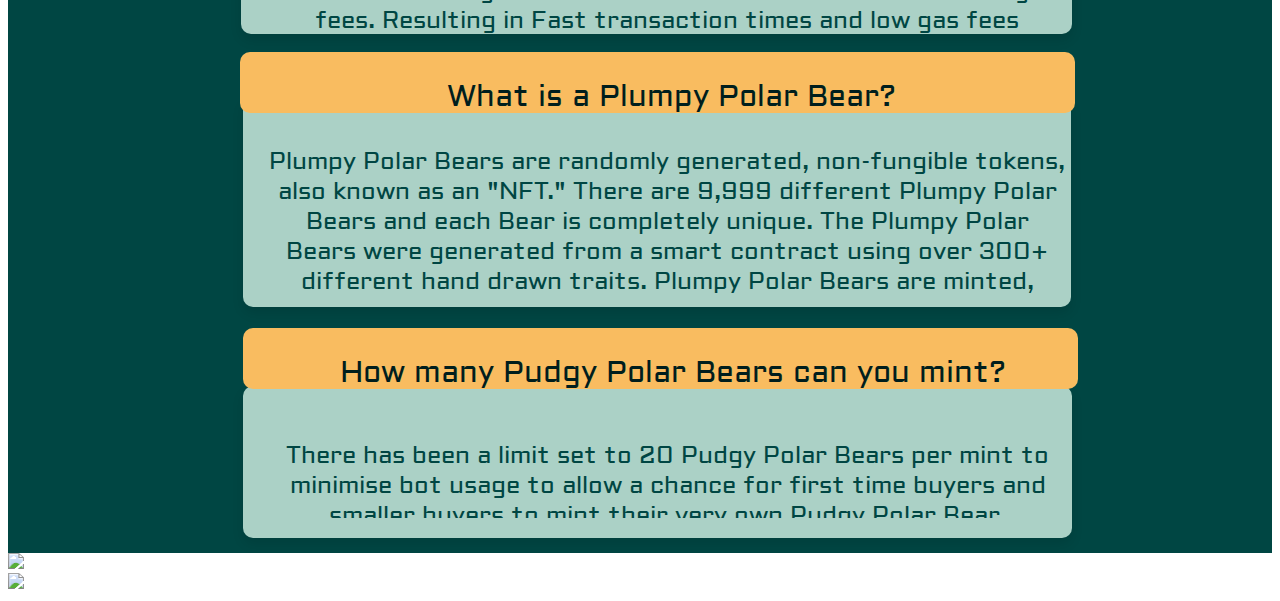
==== commit b549000a: "2" ====
--- a/Practice.html
+++ b/Practice.html
@@ -3,51 +3,51 @@
 <body><div class="v17_3">
     <div class="v189_904">
     </div><div class="v189_905"></div>
-    <div class="Plumpy_Animals"></div>
-    <div class="Plumpy_Polar_Bears_NFT"></div>
+    <div class="v37_14"></div>
+    <div class="v39_3"></div>
     <span class="v39_5">Based in the oh-so chilly cold region of the Arctic metaverse you may stumble across Plump Polar Bears chilling around on the Polygon blockchain! Each Plump Polar Bear is one-of-a-kind and 100% owned by you; it cannot be replicated, taken away, or destroyed. Join the Plump Polar Bears Club now! Icy greetings, xxx</span>
-    <div class="Gif"></div>
-    <div class="Gif_Boarder"></div>
-    <div class="White_Bear"></div>
-    <span class="v48_54">Plumpy Animals is a co-creative project between like minded individuals who want to create an immersive and friendly community whose goal is to create awareness of endangered species. Plumpy Polar Bears is our first collection of the project with 9,999 unique Plumpy Polar bears who have more than 300+ properties with varying rarities with some Ultra legendaries where there are only 2 of each in the collection such as an Egyption and 2 gold bears.</span>
-    <div class="The"></div>
-    <div class="Project"></div>
-    <div class="About_us"></div>
-    <div class="Profile3"></div>
-    <div class="Profile2"></div>
-    <div class="Profile1"></div>
+    <div class="v39_6"></div>
+    <div class="v40_7"></div>
+    <div class="v45_25"></div>
+    <span class="v48_54">Plumpy Animals is a co-creative v47_28 between like minded individuals who want to create an immersive and friendly community whose goal is to create awareness of endangered species. Plumpy Polar Bears is our first collection of the project with 9,999 unique Plumpy Polar bears who have more than 300+ properties with varying rarities with some Ultra legendaries where there are only 2 of each in the collection such as an Egyption and 2 gold bears.</span>
+    <div class="v47_29"></div>
+    <div class="v47_28"></div>
+    <div class="v40_9"></div>
+    <div class="v42_13"></div>
+    <div class="v42_11"></div>
+    <div class="v42_10"></div>
     <span class="v42_19">xxXDickDestroyerXxx</span>
     <span class="v42_18">Geforcy</span>
     <span class="v42_13">Zverka</span>
     <span class="v42_17">Co-Founder of PA. Head of Technology NFT Collector and Computer Science graduate.</span>
     <span class="v48_32">Co-Founder of PA. Head of digital marketing and analytics. NFT Collector and Economics student.</span>
     <span class="v48_30">Co-Founder of PA. Creative Director and Operations Manager. NFT Collector and Econometrics Student.</span>
-    <div class="Roadmap"></div>
+    <div class="v43_23"></div>
     <span class="Private">Private NFT minting drop - TBA</span>
     <span class="Public">Public NFT minting drop -TBA</span>
     <span class="Art">Art Reveal - TBA</span>
     <span class="Drops">More Animal Drops - TBA</span>
     <span class="Game">Zoo Game creation and release - TBA</span>
-        <div class="FAQs"></div>
+        <div class="v48_35"></div>
     <div class="v117_274"><div class="v117_275"><span class="v117_276">9,999 unique Plumpy Polar Bears are created using a random generator that has access to over 300+ unique traits.</span></div></div>
     <div class="v117_283"><div class="v117_284"><span class="v117_285">It will cost 6 Polygon Matic to mint a Pudgy Polar Bear plus gas fees (very low due to using the Polygon network)</span></div></div>
     <div class="v117_286"><div class="v117_287"><span class="v117_288">Polygon enables countless blockchains and Apps to take advantage of Ethereum's features and core protocol layer without suffering its slow transaction times and exorbitant gas fees. Resulting in Fast transaction times and low gas fees meaning smooth trading.</span></div></div>
     <div class="v117_210"><div class="v117_211"><span class="v117_212">How are Plumpy Polar Bears Created? </span></div></div>
     <div class="v117_215"><div class="v117_217"><span class="v117_218">How much will it cost to mint a Plumpy Polar Bear? </span></div></div>
     <div class="v117_240"><div class="v117_242"><span class="v117_243">Why is Plumpy Animals on Polygon? </span></div></div>
-    <span class="v150_7">Home</span>
-    <span class="v150_9">About us</span>
-    <span class="v117_309">FAQs</span>
-    <div class="v133_18"></div>
-    <div class="v133_19"></div>
-    <div class="v133_20"></div>
-    <div class="v133_21"></div>
-    <span class="v155_14">Roadmap</span>
+    <a href="#Home"><span class="v150_7">Home</span></a>
+    <a href="#AboutUs"><span class="v150_9">About us</span></a>
+    <a href="#FAQs"><span class="v117_309">v48_35</span></a>
+    <a id="Home"><div class="v133_18"></div></a>
+    <a id="AboutUs"><div class="v133_19"></div></a>
+    <a id="Roadmap"><div class="v133_20"></div></a>
+    <a id="FAQs"><div class="v133_21"></div></a>
+    <a href="#Roadmap"><span class="v155_14">v43_23</span></a>
     <div class="v117_292"><div class="v117_293"><span class="v117_294">There has been a limit set to 20 Pudgy Polar Bears per mint to minimise bot usage to allow a chance for first time buyers and smaller buyers to mint their very own Pudgy Polar Bear.</span></div></div>
     <div class="v117_289"><div class="v117_290"><span class="v117_291">Plumpy Polar Bears are randomly generated, non-fungible tokens, also known as an "NFT." There are 9,999 different Plumpy Polar Bears and each Bear is completely unique. The Plumpy Polar Bears were generated from a smart contract using over 300+ different hand drawn traits. Plumpy Polar Bears are minted, stored, and traded on the Polygon blockchain.</span></div></div>
     <div class="v117_230"><div class="v117_232"><span class="v117_233">How many Pudgy Polar Bears can you mint? </span></div></div>
     <div class="v117_225"><div class="v117_227"><span class="v117_228">What is a Plumpy Polar Bear? </span></div></div></div></body></html>   
-    <div class="Opensea"><a href="https://opensea.io/collection/plumpy-polar-bears"target=_blank><img src="D:/images/Opensea.png"></a></div>
-    <div class="Instagram"><a href="https://www.instagram.com/plumpyanimalsnft/"target=_blank><img src="D:/images/Instagram.png"/></a></div>
-    <div class="Discord"><a href="https://www.instagram.com/plumpyanimalsnft/"target=_blank><img src="D:/images/Discord.png"/></a></div>
-    <div class="Twitter"><a href="https://www.instagram.com/plumpyanimalsnft/"target=_blank><img src="D:/images/Discord.png"/></a></div>+    <div class="v155_16"><a href="https://opensea.io/collection/plumpy-polar-bears"target=_blank><img src="D:/images/v155_16.png"></a></div>
+    <div class="v132_4"><a href="https://www.instagram.com/plumpyanimalsnft/"target=_blank><img src="D:/images/v132_4.png"/></a></div>
+    <div class="v132_5"><a href="https://www.instagram.com/plumpyanimalsnft/"target=_blank><img src="D:/images/v132_5.png"/></a></div>
+    <div class="v205_909"><a href="https://www.instagram.com/plumpyanimalsnft/"target=_blank><img src="D:/images/v205_909.png"/></a></div>--- a/css/main.css
+++ b/css/main.css
@@ -34,10 +34,10 @@
   left: 1057px;
   overflow: hidden;
 }
-.Plumpy_Animals {
+.v37_14 {
   width: 817px;
   height: 116px;
-  background: url("../images/Plumpy_Animals.png");
+  background: url("../images/v37_14.png");
   background-repeat: no-repeat;
   background-position: center center;
   background-size: cover;
@@ -47,10 +47,10 @@
   left: 215px;
   overflow: hidden;
 }
-.Plumpy_Polar_Bears_NFT {
+.v39_3 {
   width: 817px;
   height: 77px;
-  background: url("../images/Plumpy_Polar_Bears_NFT.png");
+  background: url("../images/v39_3.png");
   background-repeat: no-repeat;
   background-position: center center;
   background-size: cover;
@@ -72,10 +72,10 @@
   opacity: 1;
   text-align: left;
 }
-.Gif {
+.v39_6 {
   width: 357px;
   height: 357px;
-  background: url("../images/Gif.png");
+  background: url("../images/v39_6.png");
   background-repeat: no-repeat;
   background-position: center center;
   background-size: cover;
@@ -85,10 +85,10 @@
   left: 675px;
   overflow: hidden;
 }
-.Gif_Boarder {
+.v40_7 {
   width: 357px;
   height: 357px;
-  background: url("../images/Gif_Boarder.png");
+  background: url("../images/v40_7.png");
   background-repeat: no-repeat;
   background-position: center center;
   background-size: cover;
@@ -98,10 +98,10 @@
   left: 675px;
   overflow: hidden;
 }
-.White_Bear {
+.v45_25 {
   width: 357px;
   height: 357px;
-  background: url("../images/White_Bear.png");
+  background: url("../images/v45_25.png");
   background-repeat: no-repeat;
   background-position: center center;
   background-size: cover;
@@ -123,10 +123,10 @@
   opacity: 1;
   text-align: left;
 }
-.The {
+.v47_29 {
   width: 125px;
   height: 81px;
-  background: url("../images/The.png");
+  background: url("../images/v47_29.png");
   background-repeat: no-repeat;
   background-position: center center;
   background-size: cover;
@@ -136,10 +136,10 @@
   left: 285px;
   overflow: hidden;
 }
-.Project {
+.v47_28 {
   width: 255px;
   height: 81px;
-  background: url("../images/Project.png");
+  background: url("../images/v47_28.png");
   background-repeat: no-repeat;
   background-position: center center;
   background-size: cover;
@@ -149,10 +149,10 @@
   left: 215px;
   overflow: hidden;
 }
-.About_us {
+.v40_9 {
   width: 448px;
   height: 108px;
-  background: url("../images/About_us.png");
+  background: url("../images/v40_9.png");
   background-repeat: no-repeat;
   background-position: center center;
   background-size: cover;
@@ -162,10 +162,10 @@
   left: 429px;
   overflow: hidden;
 }
-.Profile3 {
+.v42_13 {
   width: 238px;
   height: 238px;
-  background: url("../images/Profile3.png");
+  background: url("../images/v42_13.png");
   background-repeat: no-repeat;
   background-position: center center;
   background-size: cover;
@@ -175,10 +175,10 @@
   left: 810px;
   overflow: hidden;
 }
-.Profile2 {
+.v42_11 {
   width: 238px;
   height: 238px;
-  background: url("../images/Profile2.png");
+  background: url("../images/v42_11.png");
   background-repeat: no-repeat;
   background-position: center center;
   background-size: cover;
@@ -188,10 +188,10 @@
   left: 514px;
   overflow: hidden;
 }
-.Profile1 {
+.v42_10 {
   width: 240px;
   height: 238px;
-  background: url("../images/Profile1.png");
+  background: url("../images/v42_10.png");
   background-repeat: no-repeat;
   background-position: center center;
   background-size: cover;
@@ -273,10 +273,10 @@
   opacity: 1;
   text-align: center;
 }
-.Roadmap {
+.v43_23 {
   width: 476px;
   height: 107px;
-  background: url("../images/Roadmap.png");
+  background: url("../images/v43_23.png");
   background-repeat: no-repeat;
   background-position: center center;
   background-size: cover;
@@ -346,10 +346,10 @@
   opacity: 1;
   text-align: center;
 }
-.FAQs {
+.v48_35 {
   width: 349px;
   height: 154px;
-  background: url("../images/FAQs.png");
+  background: url("../images/v48_35.png");
   background-repeat: no-repeat;
   background-position: center center;
   background-size: cover;
@@ -656,10 +656,10 @@
   opacity: 1;
   text-align: left;
 }
-.Instagram {
+.v132_4 {
   width: 50px;
   height: 50px;
-  background: url("../images/Instagram.png");
+  background: url("../images/v132_4.png");
   background-repeat: no-repeat;
   background-position: center center;
   background-size: cover;
@@ -669,10 +669,10 @@
   left: 982px;
   overflow: hidden;
 }
-.Discord {
+.v132_4 {
   width: 88px;
   height: 50px;
-  background: url("../images/Discord.png");
+  background: url("../images/v132_4.png");
   background-repeat: no-repeat;
   background-position: center center;
   background-size: cover;
@@ -746,10 +746,10 @@
   opacity: 1;
   text-align: left;
 }
-.Opensea {
+.v155_16 {
   width: 50px;
   height: 50px;
-  background: url("../images/Opensea.png");
+  background: url("../images/v155_16.png");
   background-repeat: no-repeat;
   background-position: center center;
   background-size: cover;
@@ -933,10 +933,10 @@
   opacity: 1;
   text-align: center;
 }
-.Twitter {
+.v155_16 {
   width: 86px;
   height: 64px;
-  background: url("../images/Twitter.png");
+  background: url("../images/v155_16.png");
   background-repeat: no-repeat;
   background-position: center center;
   background-size: cover;
